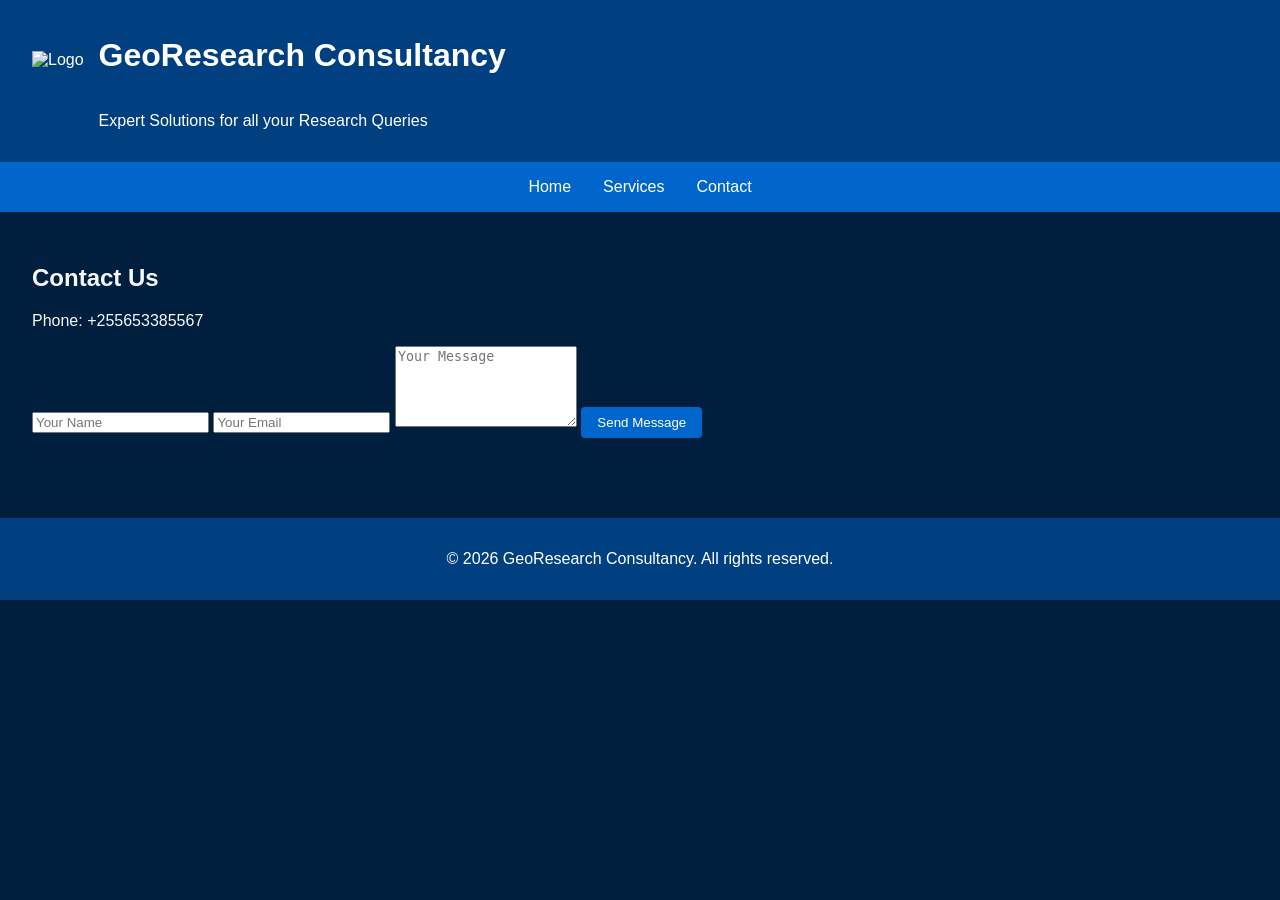
==== contact.html @ fc0a6884 "Add files via upload" ====
<!DOCTYPE html>
<html lang="en">
<head>
  <meta charset="UTF-8">
  <title>GeoResearch Consultancy - Contact</title>
  <link rel="stylesheet" href="style.css">
</head>
<body>
  <header>
    <img src="https://raw.githubusercontent.com/Mangachi/GeoResearch-Colnsultancy/main/GEOResearch%20Consultancy%20logo.jpeg" alt="Logo">
    <div class="title">
      <h1>GeoResearch Consultancy</h1>
      <p>Expert Solutions for all your Research Queries</p>
    </div>
  </header>

  <nav>
    <a href="index.html">Home</a>
    <a href="services.html">Services</a>
    <a href="contact.html">Contact</a>
  </nav>

  <section>
    <h2>Contact Us</h2>
    <p>Phone: +255653385567</p>
    <form onsubmit="handleSubmit(event)">
      <input type="text" id="name" placeholder="Your Name" required>
      <input type="email" id="email" placeholder="Your Email" required>
      <textarea id="message" placeholder="Your Message" rows="5" required></textarea>
      <button type="submit">Send Message</button>
    </form>
    <p id="response"></p>
  </section>

  <footer>
    <p>&copy; 2026 GeoResearch Consultancy. All rights reserved.</p>
  </footer>

  <script>
    function handleSubmit(event) {
      event.preventDefault();
      const name = document.getElementById('name').value;
      document.getElementById('response').textContent = `Thank you, ${name}! Your message has been received.`;
    }
  </script>
</body>
</html>
---- style.css ----
body {
  font-family: Arial, sans-serif;
  margin: 0; padding: 0;
  background: #001f3f; /* Dark blue background */
  color: #f4f8fc;
}
header {
  background: #004080;
  color: white;
  padding: 1rem 2rem;
  display: flex;
  align-items: center;
}
header img {
  height: 60px;
  margin-right: 15px;
}
header .title { display: flex; flex-direction: column; }
nav {
  display: flex;
  justify-content: center;
  background: #0066cc;
}
nav a {
  color: white;
  padding: 1rem;
  text-decoration: none;
}
nav a:hover { background: #004080; }
section { padding: 2rem; }
h2 { color: #f4f8fc; }
footer {
  background: #004080;
  color: white;
  text-align: center;
  padding: 1rem;
  margin-top: 2rem;
}
button {
  background: #0066cc;
  color: white;
  border: none;
  padding: 0.5rem 1rem;
  border-radius: 4px;
  cursor: pointer;
}
button:hover { background: #004080; }
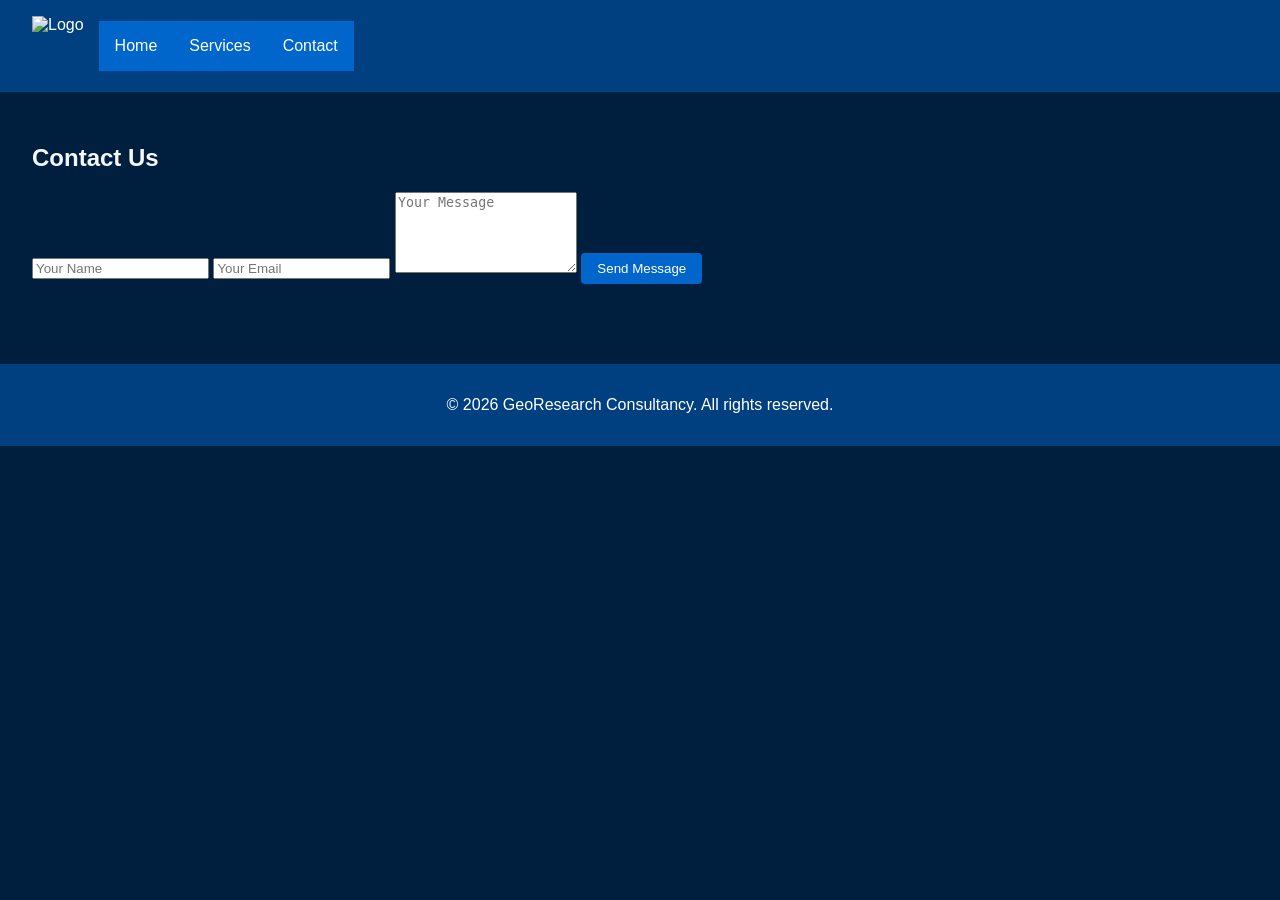
==== commit ec55478d: "contact.html structure and add script.js Removed unnecessary header elements and added a script refe" ====
--- a/contact.html
+++ b/contact.html
@@ -4,25 +4,20 @@
   <meta charset="UTF-8">
   <title>GeoResearch Consultancy - Contact</title>
   <link rel="stylesheet" href="style.css">
+  <script src="script.js" defer></script>
 </head>
 <body>
   <header>
     <img src="https://raw.githubusercontent.com/Mangachi/GeoResearch-Colnsultancy/main/GEOResearch%20Consultancy%20logo.jpeg" alt="Logo">
-    <div class="title">
-      <h1>GeoResearch Consultancy</h1>
-      <p>Expert Solutions for all your Research Queries</p>
-    </div>
+    <nav>
+      <a href="index.html">Home</a>
+      <a href="services.html">Services</a>
+      <a href="contact.html">Contact</a>
+    </nav>
   </header>
 
-  <nav>
-    <a href="index.html">Home</a>
-    <a href="services.html">Services</a>
-    <a href="contact.html">Contact</a>
-  </nav>
-
-  <section>
+  <section class="contact-form">
     <h2>Contact Us</h2>
-    <p>Phone: +255653385567</p>
     <form onsubmit="handleSubmit(event)">
       <input type="text" id="name" placeholder="Your Name" required>
       <input type="email" id="email" placeholder="Your Email" required>
@@ -35,13 +30,5 @@
   <footer>
     <p>&copy; 2026 GeoResearch Consultancy. All rights reserved.</p>
   </footer>
-
-  <script>
-    function handleSubmit(event) {
-      event.preventDefault();
-      const name = document.getElementById('name').value;
-      document.getElementById('response').textContent = `Thank you, ${name}! Your message has been received.`;
-    }
-  </script>
 </body>
 </html>
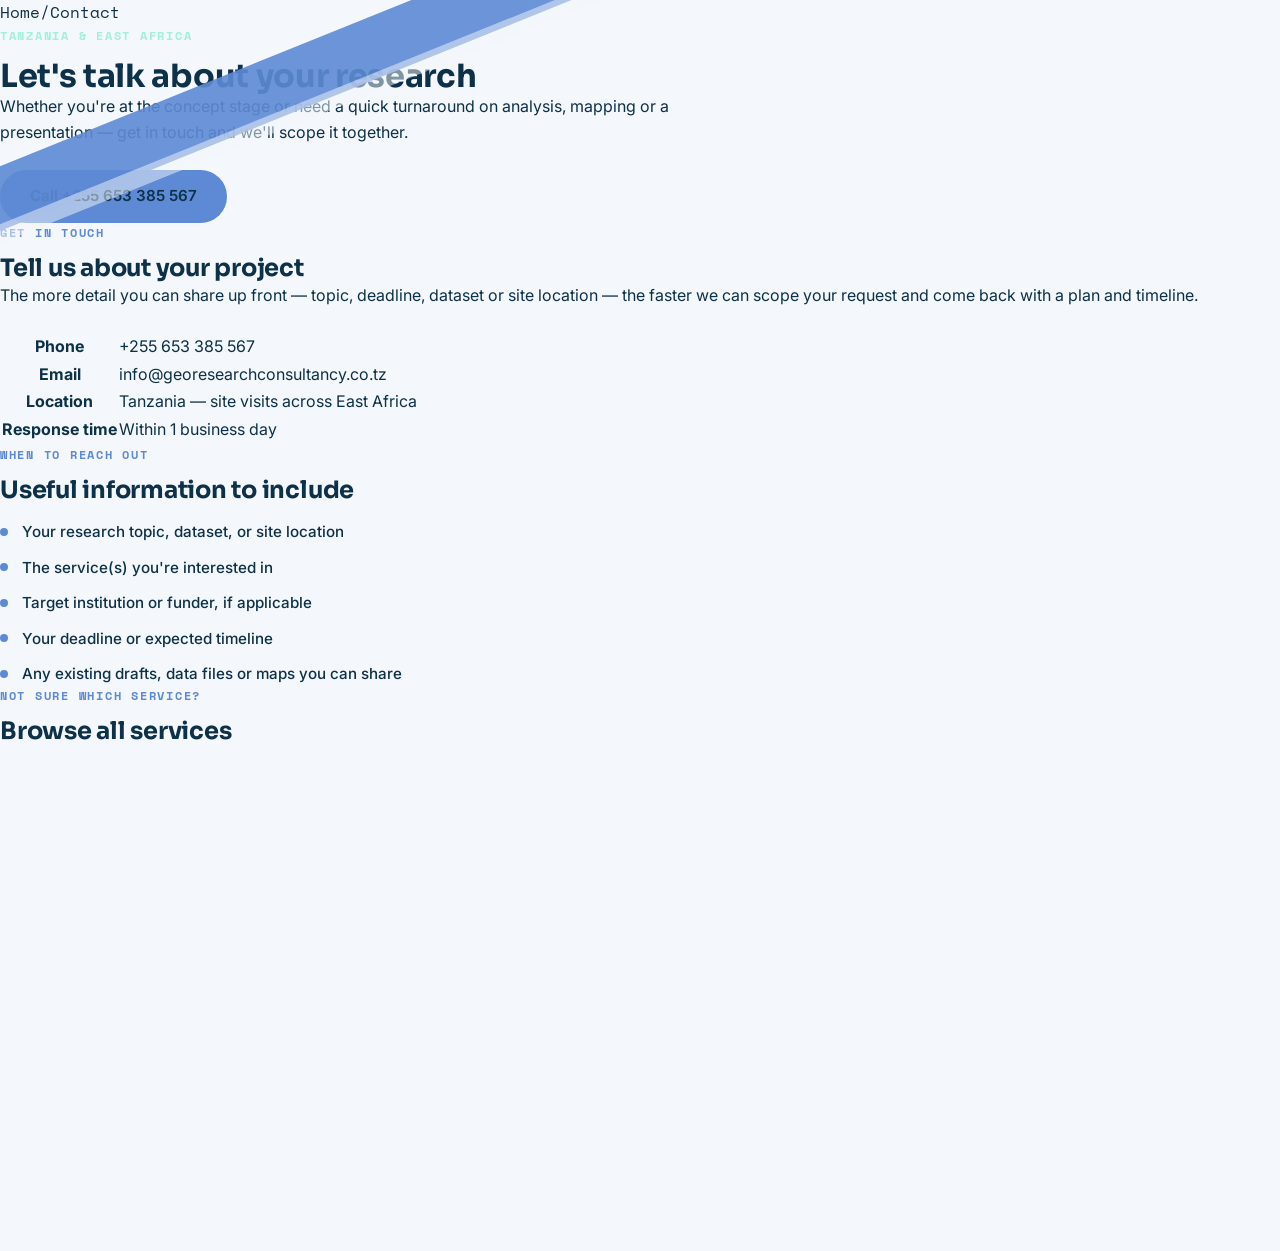
==== commit 7cbe15e3: "Add files via upload" ====
--- a/contact.html
+++ b/contact.html
@@ -1,34 +1,133 @@
-<!DOCTYPE html>
-<html lang="en">
-<head>
-  <meta charset="UTF-8">
-  <title>GeoResearch Consultancy - Contact</title>
-  <link rel="stylesheet" href="style.css">
-  <script src="script.js" defer></script>
-</head>
-<body>
-  <header>
-    <img src="https://raw.githubusercontent.com/Mangachi/GeoResearch-Colnsultancy/main/GEOResearch%20Consultancy%20logo.jpeg" alt="Logo">
-    <nav>
-      <a href="index.html">Home</a>
-      <a href="services.html">Services</a>
-      <a href="contact.html">Contact</a>
-    </nav>
-  </header>
-
-  <section class="contact-form">
-    <h2>Contact Us</h2>
-    <form onsubmit="handleSubmit(event)">
-      <input type="text" id="name" placeholder="Your Name" required>
-      <input type="email" id="email" placeholder="Your Email" required>
-      <textarea id="message" placeholder="Your Message" rows="5" required></textarea>
-      <button type="submit">Send Message</button>
-    </form>
-    <p id="response"></p>
-  </section>
-
-  <footer>
-    <p>&copy; 2026 GeoResearch Consultancy. All rights reserved.</p>
-  </footer>
-</body>
-</html>
+<!DOCTYPE html>
+<html lang="en">
+<head>
+<meta charset="UTF-8">
+<meta name="viewport" content="width=device-width, initial-scale=1.0">
+<title>Contact — GeoResearch Consultancy</title>
+<link rel="preconnect" href="https://fonts.googleapis.com">
+<link rel="preconnect" href="https://fonts.gstatic.com" crossorigin>
+<link href="https://fonts.googleapis.com/css2?family=Sora:wght@400;500;600;700;800&family=Inter:wght@400;500;600&family=Space+Mono:wght@400;700&display=swap" rel="stylesheet">
+<link rel="stylesheet" href="styles.css">
+</head>
+<body>
+
+<div class="breadcrumb mono"><a href="index.html">Home</a><span class="sep">/</span>Contact</div>
+
+<header class="page-hero">
+  <div class="hero-stripes" aria-hidden="true">
+    <div class="stripe stripe-1"></div>
+    <div class="stripe stripe-2"></div>
+  </div>
+  <div class="page-hero-inner" style="grid-template-columns:1fr;">
+    <div style="max-width:680px;">
+      <p class="eyebrow mono light">Tanzania &amp; East Africa</p>
+      <h1>Let's talk about your research</h1>
+      <p class="page-hero-lede">
+        Whether you're at the concept stage or need a quick turnaround on
+        analysis, mapping or a presentation &mdash; get in touch and we'll
+        scope it together.
+      </p>
+      <div class="hero-actions" style="margin-top:1.5rem;">
+        <a href="tel:+255653385567" class="btn btn-primary">Call +255 653 385 567</a>
+        <a href="mailto:info@georesearchconsultancy.co.tz" class="btn btn-ghost">Email us</a>
+      </div>
+    </div>
+  </div>
+</header>
+
+<!-- CONTACT DETAILS -->
+<section class="content">
+  <div class="content-grid-2">
+    <div>
+      <p class="eyebrow mono">Get in touch</p>
+      <h2>Tell us about your project</h2>
+      <p>
+        The more detail you can share up front &mdash; topic, deadline,
+        dataset or site location &mdash; the faster we can scope your
+        request and come back with a plan and timeline.
+      </p>
+      <div class="spec-table-wrap" style="margin-top:1.5rem;">
+        <table class="spec-table">
+          <tbody>
+            <tr><th>Phone</th><td><a href="tel:+255653385567">+255 653 385 567</a></td></tr>
+            <tr><th>Email</th><td><a href="mailto:info@georesearchconsultancy.co.tz">info@georesearchconsultancy.co.tz</a></td></tr>
+            <tr><th>Location</th><td>Tanzania &mdash; site visits across East Africa</td></tr>
+            <tr><th>Response time</th><td>Within 1 business day</td></tr>
+          </tbody>
+        </table>
+      </div>
+    </div>
+    <div>
+      <p class="eyebrow mono">When to reach out</p>
+      <h2>Useful information to include</h2>
+      <ul class="analysis-list" style="margin-top:1rem;">
+        <li>Your research topic, dataset, or site location</li>
+        <li>The service(s) you're interested in</li>
+        <li>Target institution or funder, if applicable</li>
+        <li>Your deadline or expected timeline</li>
+        <li>Any existing drafts, data files or maps you can share</li>
+      </ul>
+    </div>
+  </div>
+</section>
+
+<!-- SERVICES QUICK LINKS -->
+<section class="content">
+  <p class="eyebrow mono">Not sure which service?</p>
+  <h2>Browse all services</h2>
+  <div class="service-list" style="margin-top:1.5rem;">
+    <a href="research-proposals.html" class="service-item reveal">
+      <span class="check" aria-hidden="true">
+        <svg viewBox="0 0 24 24"><path d="M5 12l4 4 10-10" fill="none" stroke="currentColor" stroke-width="2.5" stroke-linecap="round" stroke-linejoin="round"/></svg>
+      </span>
+      <div><h3>Research proposal writing</h3><p>Concept notes through full proposals.</p></div>
+    </a>
+    <a href="methodology-design.html" class="service-item reveal">
+      <span class="check" aria-hidden="true">
+        <svg viewBox="0 0 24 24"><path d="M5 12l4 4 10-10" fill="none" stroke="currentColor" stroke-width="2.5" stroke-linecap="round" stroke-linejoin="round"/></svg>
+      </span>
+      <div><h3>Methodology design</h3><p>Study design, sampling &amp; instruments.</p></div>
+    </a>
+    <a href="data-analysis.html" class="service-item reveal">
+      <span class="check" aria-hidden="true">
+        <svg viewBox="0 0 24 24"><path d="M5 12l4 4 10-10" fill="none" stroke="currentColor" stroke-width="2.5" stroke-linecap="round" stroke-linejoin="round"/></svg>
+      </span>
+      <div><h3>Data analysis &mdash; SPSS &amp; Excel</h3><p>Statistics, charts &amp; interpretation.</p></div>
+    </a>
+    <a href="gis-mapping.html" class="service-item reveal">
+      <span class="check" aria-hidden="true">
+        <svg viewBox="0 0 24 24"><path d="M5 12l4 4 10-10" fill="none" stroke="currentColor" stroke-width="2.5" stroke-linecap="round" stroke-linejoin="round"/></svg>
+      </span>
+      <div><h3>GIS &amp; drone mapping</h3><p>Multispectral drone surveys &amp; mapping.</p></div>
+    </a>
+    <a href="photometric-monitoring.html" class="service-item reveal">
+      <span class="check" aria-hidden="true">
+        <svg viewBox="0 0 24 24"><path d="M5 12l4 4 10-10" fill="none" stroke="currentColor" stroke-width="2.5" stroke-linecap="round" stroke-linejoin="round"/></svg>
+      </span>
+      <div><h3>Photometric monitoring</h3><p>Light-level &amp; illumination surveys.</p></div>
+    </a>
+    <a href="air-dispersion.html" class="service-item reveal">
+      <span class="check" aria-hidden="true">
+        <svg viewBox="0 0 24 24"><path d="M5 12l4 4 10-10" fill="none" stroke="currentColor" stroke-width="2.5" stroke-linecap="round" stroke-linejoin="round"/></svg>
+      </span>
+      <div><h3>Air dispersion screening</h3><p>Dust &amp; emissions screening.</p></div>
+    </a>
+    <a href="noise-monitoring.html" class="service-item reveal">
+      <span class="check" aria-hidden="true">
+        <svg viewBox="0 0 24 24"><path d="M5 12l4 4 10-10" fill="none" stroke="currentColor" stroke-width="2.5" stroke-linecap="round" stroke-linejoin="round"/></svg>
+      </span>
+      <div><h3>Noise &amp; acoustic modelling</h3><p>Sound level surveys &amp; modelling.</p></div>
+    </a>
+    <a href="presentation-design.html" class="service-item reveal">
+      <span class="check" aria-hidden="true">
+        <svg viewBox="0 0 24 24"><path d="M5 12l4 4 10-10" fill="none" stroke="currentColor" stroke-width="2.5" stroke-linecap="round" stroke-linejoin="round"/></svg>
+      </span>
+      <div><h3>Presentation design</h3><p>Defence &amp; stakeholder decks.</p></div>
+    </a>
+  </div>
+</section>
+
+<script src="common.js"></script>
+<script src="script.js"></script>
+</body>
+</html>
--- a/styles.css
+++ b/styles.css
@@ -0,0 +1,465 @@
+:root {
+  --navy-deep: #0D3149;
+  --navy: #234374;
+  --navy-light: #1B3A5E;
+  --blue: #5E8AD5;
+  --mint: #9FF0DC;
+  --bone: #F4F7FB;
+  --white: #FFFFFF;
+  --r-lg: 16px;
+  --r-md: 10px;
+}
+
+* { margin: 0; padding: 0; box-sizing: border-box; }
+html { scroll-behavior: smooth; }
+
+body {
+  font-family: 'Inter', sans-serif;
+  background: var(--bone);
+  color: var(--navy-deep);
+  line-height: 1.6;
+  overflow-x: hidden;
+}
+
+h1, h2, h3, h4 {
+  font-family: 'Sora', sans-serif;
+  font-weight: 700;
+  letter-spacing: -0.01em;
+  line-height: 1.15;
+}
+
+.mono { font-family: 'Space Mono', monospace; }
+a { color: inherit; text-decoration: none; }
+
+.eyebrow {
+  font-size: 0.78rem;
+  letter-spacing: 0.14em;
+  text-transform: uppercase;
+  color: var(--blue);
+  margin-bottom: 0.75rem;
+  display: block;
+  font-weight: 700;
+}
+.eyebrow.light { color: var(--mint); }
+
+/* ---------- Nav ---------- */
+.nav {
+  position: fixed;
+  top: 0; left: 0; right: 0;
+  z-index: 100;
+  display: flex;
+  align-items: center;
+  justify-content: space-between;
+  padding: 1rem 2.5rem;
+  background: rgba(244,247,251,0.85);
+  backdrop-filter: blur(10px);
+  border-bottom: 1px solid rgba(13,49,73,0.08);
+}
+.nav-mark { display: flex; align-items: center; }
+.nav-logo { height: 56px; display: block; }
+.nav-links { display: flex; align-items: center; gap: 2rem; font-size: 0.92rem; font-weight: 500; }
+.nav-links a { color: var(--navy-deep); opacity: 0.75; transition: opacity 0.2s; }
+.nav-links a:hover { opacity: 1; }
+.nav-cta {
+  background: var(--navy-deep);
+  color: var(--bone) !important;
+  padding: 0.6rem 1.3rem;
+  border-radius: 100px;
+  opacity: 1 !important;
+}
+.nav-toggle { display: none; flex-direction: column; gap: 5px; background: none; border: none; cursor: pointer; padding: 4px; }
+.nav-toggle span { width: 22px; height: 2px; background: var(--navy-deep); display: block; }
+
+@media (max-width: 880px) {
+  .nav-links {
+    position: fixed;
+    top: 64px; right: 1rem;
+    flex-direction: column;
+    align-items: flex-start;
+    background: var(--white);
+    border: 1px solid rgba(13,49,73,0.08);
+    border-radius: var(--r-md);
+    padding: 1.2rem 1.6rem;
+    gap: 1rem;
+    box-shadow: 0 8px 24px rgba(13,49,73,0.1);
+    transform: translateY(-12px);
+    opacity: 0;
+    pointer-events: none;
+    transition: all 0.2s ease;
+  }
+  .nav-links.open { transform: translateY(0); opacity: 1; pointer-events: auto; }
+  .nav-toggle { display: flex; }
+}
+
+/* ---------- Hero ---------- */
+.hero {
+  position: relative;
+  min-height: 100vh;
+  display: flex;
+  flex-direction: column;
+  justify-content: center;
+  padding: 9rem 2.5rem 2.5rem;
+  background: var(--navy);
+  overflow: hidden;
+}
+.hero-stripes { position: absolute; inset: 0; z-index: 0; pointer-events: none; }
+.stripe {
+  position: absolute;
+  background: var(--blue);
+  transform: rotate(-22deg);
+  opacity: 0.9;
+}
+.stripe-1 { width: 140%; height: 60px; top: -10%; left: -20%; }
+.stripe-2 { width: 140%; height: 18px; top: 2%; left: -30%; background: var(--bone); opacity: 0.5; }
+.stripe-3 { width: 70%; height: 36px; bottom: -22%; right: -20%; left: auto; }
+
+.hero-grid {
+  position: relative;
+  z-index: 2;
+  display: grid;
+  grid-template-columns: 1.1fr 1fr;
+  gap: 3rem;
+  align-items: center;
+  flex: 1;
+  max-width: 1320px;
+  margin: 0 auto;
+  width: 100%;
+}
+@media (max-width: 980px) {
+  .hero-grid { grid-template-columns: 1fr; gap: 2.5rem; padding-top: 2rem; }
+}
+
+.hero-content { color: var(--bone); }
+.hero-title {
+  font-size: clamp(2.6rem, 6vw, 4.6rem);
+  margin-bottom: 1.5rem;
+  font-weight: 800;
+}
+.hl {
+  background: linear-gradient(95deg, var(--mint) 0%, var(--blue) 100%);
+  -webkit-background-clip: text;
+  background-clip: text;
+  color: transparent;
+}
+.hero-sub {
+  font-size: 1.05rem;
+  max-width: 480px;
+  color: rgba(244,247,251,0.8);
+  margin-bottom: 2.25rem;
+}
+.hero-actions { display: flex; gap: 1rem; flex-wrap: wrap; }
+
+.btn {
+  display: inline-flex;
+  align-items: center;
+  justify-content: center;
+  padding: 0.85rem 1.8rem;
+  border-radius: 100px;
+  font-size: 0.95rem;
+  font-weight: 600;
+  transition: transform 0.15s ease, background 0.2s ease, box-shadow 0.2s ease;
+  border: 1px solid transparent;
+}
+.btn-primary { background: var(--blue); color: var(--navy-deep); }
+.btn-primary:hover { transform: translateY(-2px); box-shadow: 0 8px 20px rgba(94,138,213,0.35); }
+.btn-ghost { border-color: rgba(244,247,251,0.35); color: var(--bone); }
+.btn-ghost:hover { background: rgba(244,247,251,0.08); transform: translateY(-2px); }
+
+/* ---------- Hero visuals (hexagons) ---------- */
+.hero-visual {
+  position: relative;
+  display: flex;
+  justify-content: center;
+  align-items: center;
+  min-height: 520px;
+}
+.hex-frame {
+  position: absolute;
+  filter: drop-shadow(0 16px 40px rgba(13,49,73,0.35));
+}
+.hex-main { width: 320px; left: 4%; top: -2%; animation: floaty 7s ease-in-out infinite; }
+.hex-small { width: 200px; right: 0%; bottom: 2%; animation: floaty 8s ease-in-out infinite reverse; }
+@media (max-width: 980px) {
+  .hero-visual { min-height: 420px; }
+  .hex-main { width: 250px; left: 10%; top: 0; }
+  .hex-small { width: 160px; right: 4%; bottom: -6%; }
+}
+@media (max-width: 560px) {
+  .hero-visual { min-height: 360px; }
+  .hex-main { width: 210px; left: 6%; }
+  .hex-small { width: 130px; right: 2%; bottom: -10%; }
+}
+@keyframes floaty {
+  0%, 100% { transform: translateY(0); }
+  50% { transform: translateY(-14px); }
+}
+.hex-shape { position: absolute; width: 100%; height: 100%; z-index: 0; }
+.hex-bg { fill: var(--navy-light); stroke: var(--blue); stroke-width: 2; }
+.hex-bg-light { fill: var(--white); stroke: var(--blue); stroke-width: 2; }
+.hex-content {
+  position: relative;
+  z-index: 1;
+  width: 100%;
+  height: 100%;
+  display: flex;
+  flex-direction: column;
+  align-items: center;
+  justify-content: center;
+  padding: 1.2rem;
+}
+.map-art { width: 88%; height: auto; border-radius: 6px; }
+.hex-label {
+  margin-top: 0.6rem;
+  font-size: 0.62rem;
+  letter-spacing: 0.1em;
+  color: var(--mint);
+  text-align: center;
+}
+.hex-content-small { padding: 1.4rem 0.8rem 1rem; }
+.stat-art { width: 64%; height: auto; }
+.stat-pct {
+  font-family: 'Sora', sans-serif;
+  font-size: 28px;
+  font-weight: 700;
+  fill: var(--navy-deep);
+}
+.hex-label-dark {
+  margin-top: 0.1rem;
+  font-size: 0.78rem;
+  font-weight: 600;
+  color: var(--navy-deep);
+  text-align: center;
+}
+
+/* ---------- Hero bottom ---------- */
+.hero-bottom {
+  position: relative;
+  z-index: 2;
+  display: flex;
+  justify-content: space-between;
+  align-items: center;
+  max-width: 1320px;
+  margin: 3rem auto 0;
+  width: 100%;
+  flex-wrap: wrap;
+  gap: 1.5rem;
+}
+.hero-tagline {
+  color: rgba(244,247,251,0.6);
+  font-size: 0.85rem;
+  font-style: italic;
+}
+.dot-grid {
+  display: grid;
+  grid-template-columns: repeat(4, 1fr);
+  gap: 10px;
+}
+.dot-grid span {
+  width: 6px; height: 6px;
+  background: var(--bone);
+  border-radius: 50%;
+  opacity: 0.4;
+}
+
+/* ---------- Section heads ---------- */
+.section-head { max-width: 760px; margin: 0 auto 3.5rem; padding: 0 2.5rem; text-align: left; }
+.section-head h2 { font-size: clamp(2rem, 4.5vw, 3.2rem); }
+.section-head.light h2 { color: var(--bone); }
+.section-intro { margin-top: 1rem; font-size: 1.05rem; color: rgba(244,247,251,0.78); }
+
+/* ---------- Services ---------- */
+.services { padding: 6rem 0; max-width: 1320px; margin: 0 auto; }
+.service-list {
+  display: grid;
+  grid-template-columns: repeat(2, 1fr);
+  gap: 1.25rem;
+  padding: 0 2.5rem;
+}
+@media (max-width: 800px) {
+  .service-list { grid-template-columns: 1fr; }
+}
+.service-item {
+  display: flex;
+  gap: 1.1rem;
+  align-items: flex-start;
+  background: var(--white);
+  border: 1px solid rgba(13,49,73,0.08);
+  border-radius: var(--r-lg);
+  padding: 1.5rem;
+  transition: transform 0.2s ease, box-shadow 0.2s ease, border-color 0.2s ease;
+}
+.service-item:hover {
+  transform: translateY(-3px);
+  box-shadow: 0 12px 28px rgba(13,49,73,0.08);
+  border-color: var(--blue);
+}
+.check {
+  flex-shrink: 0;
+  width: 32px; height: 32px;
+  border-radius: 50%;
+  background: var(--blue);
+  color: var(--white);
+  display: flex;
+  align-items: center;
+  justify-content: center;
+}
+.check svg { width: 18px; height: 18px; }
+.service-item h3 { font-size: 1.05rem; margin-bottom: 0.4rem; font-weight: 600; }
+.service-item p { font-size: 0.92rem; color: rgba(13,49,73,0.65); }
+
+/* ---------- GIS section ---------- */
+.gis {
+  background: var(--navy-deep);
+  color: var(--bone);
+  padding: 6rem 0;
+  border-radius: var(--r-lg);
+  margin: 0 2rem;
+}
+@media (max-width: 700px) { .gis { margin: 0; border-radius: 0; } }
+.gis-grid {
+  display: grid;
+  grid-template-columns: repeat(4, 1fr);
+  gap: 1.25rem;
+  max-width: 1320px;
+  margin: 0 auto 3rem;
+  padding: 0 2.5rem;
+}
+@media (max-width: 1000px) {
+  .gis-grid { grid-template-columns: repeat(2, 1fr); }
+}
+@media (max-width: 560px) {
+  .gis-grid { grid-template-columns: 1fr; }
+}
+.gis-vis { border-radius: var(--r-md); overflow: hidden; margin-bottom: 1rem; }
+.gis-vis svg { width: 100%; height: auto; display: block; }
+.gv-bg { fill: var(--navy-light); }
+.gis-card h4 { font-size: 1rem; margin-bottom: 0.35rem; font-weight: 600; }
+.gis-card p { font-size: 0.78rem; color: rgba(244,247,251,0.55); }
+
+.flight-specs {
+  display: flex;
+  gap: 3rem;
+  flex-wrap: wrap;
+  max-width: 1320px;
+  margin: 0 auto;
+  padding: 2.5rem 2.5rem 0;
+  border-top: 1px solid rgba(244,247,251,0.12);
+}
+.spec { display: flex; flex-direction: column; gap: 0.4rem; }
+.spec-num { font-size: 1.8rem; font-weight: 700; color: var(--mint); }
+.spec-label { font-size: 0.82rem; color: rgba(244,247,251,0.6); max-width: 180px; }
+
+/* ---------- Analysis section ---------- */
+.analysis { padding: 6rem 2.5rem; max-width: 1320px; margin: 0 auto; }
+.analysis-grid {
+  display: grid;
+  grid-template-columns: 1fr 1fr;
+  gap: 4rem;
+  align-items: center;
+}
+@media (max-width: 920px) {
+  .analysis-grid { grid-template-columns: 1fr; gap: 2.5rem; }
+}
+.av-bg { fill: var(--white); }
+.analysis-visual svg {
+  width: 100%;
+  height: auto;
+  border-radius: var(--r-lg);
+  border: 1px solid rgba(13,49,73,0.08);
+}
+.analysis-text h2 { font-size: clamp(2rem, 4vw, 2.8rem); margin-bottom: 1.25rem; }
+.analysis-body { font-size: 1.02rem; color: rgba(13,49,73,0.75); margin-bottom: 1.5rem; max-width: 480px; }
+.analysis-list { list-style: none; display: flex; flex-direction: column; gap: 0.7rem; }
+.analysis-list li {
+  padding-left: 1.4rem;
+  position: relative;
+  font-size: 0.95rem;
+  font-weight: 500;
+}
+.analysis-list li::before {
+  content: '';
+  position: absolute;
+  left: 0; top: 0.5em;
+  width: 8px; height: 8px;
+  background: var(--blue);
+  border-radius: 50%;
+}
+
+/* ---------- Contact ---------- */
+.contact {
+  position: relative;
+  background: var(--navy);
+  color: var(--bone);
+  padding: 5rem 2.5rem 2.5rem;
+  border-radius: var(--r-lg) var(--r-lg) 0 0;
+  margin: 2rem 2rem 0;
+  overflow: hidden;
+}
+@media (max-width: 700px) { .contact { margin: 0; border-radius: 0; } }
+.contact-stripes { position: absolute; inset: 0; z-index: 0; pointer-events: none; }
+.cstripe { position: absolute; background: var(--blue); opacity: 0.5; transform: rotate(-18deg); }
+.cstripe-1 { width: 160%; height: 50px; top: -15%; left: -30%; }
+.cstripe-2 { width: 160%; height: 16px; top: 4%; left: -40%; background: var(--mint); opacity: 0.25; }
+
+.contact-inner {
+  position: relative;
+  z-index: 1;
+  max-width: 640px;
+  margin: 0 auto;
+  text-align: center;
+}
+.contact-logo {
+  height: 56px;
+  margin-bottom: 1.5rem;
+  filter: brightness(0) invert(1);
+}
+.contact h2 { font-size: clamp(2rem, 4.5vw, 3rem); margin-bottom: 0.75rem; }
+.contact-sub { color: rgba(244,247,251,0.7); margin-bottom: 2rem; font-size: 1rem; }
+.phone-link {
+  display: inline-flex;
+  align-items: center;
+  gap: 0.75rem;
+  background: var(--blue);
+  color: var(--navy-deep);
+  font-weight: 700;
+  font-size: 1.15rem;
+  padding: 1rem 2rem;
+  border-radius: 100px;
+  transition: transform 0.15s ease, box-shadow 0.2s ease;
+}
+.phone-link:hover { transform: translateY(-2px); box-shadow: 0 8px 24px rgba(94,138,213,0.35); }
+.phone-icon { width: 22px; height: 22px; display: flex; }
+.phone-icon svg { width: 100%; height: 100%; }
+.contact-tagline {
+  margin-top: 2.5rem;
+  font-size: 0.9rem;
+  font-style: italic;
+  color: rgba(244,247,251,0.55);
+}
+.contact-foot {
+  position: relative;
+  z-index: 1;
+  display: flex;
+  justify-content: space-between;
+  max-width: 1100px;
+  margin: 4rem auto 0;
+  padding-top: 2rem;
+  border-top: 1px solid rgba(244,247,251,0.15);
+  font-size: 0.8rem;
+  color: rgba(244,247,251,0.5);
+  flex-wrap: wrap;
+  gap: 0.5rem;
+}
+
+/* ---------- Reveal animation ---------- */
+.reveal { opacity: 0; transform: translateY(24px); transition: opacity 0.7s ease, transform 0.7s ease; }
+.reveal.visible { opacity: 1; transform: translateY(0); }
+
+@media (prefers-reduced-motion: reduce) {
+  * { animation-duration: 0.01ms !important; animation-iteration-count: 1 !important; transition-duration: 0.01ms !important; scroll-behavior: auto !important; }
+}
+
+a:focus-visible, button:focus-visible {
+  outline: 2px solid var(--blue);
+  outline-offset: 2px;
+}
